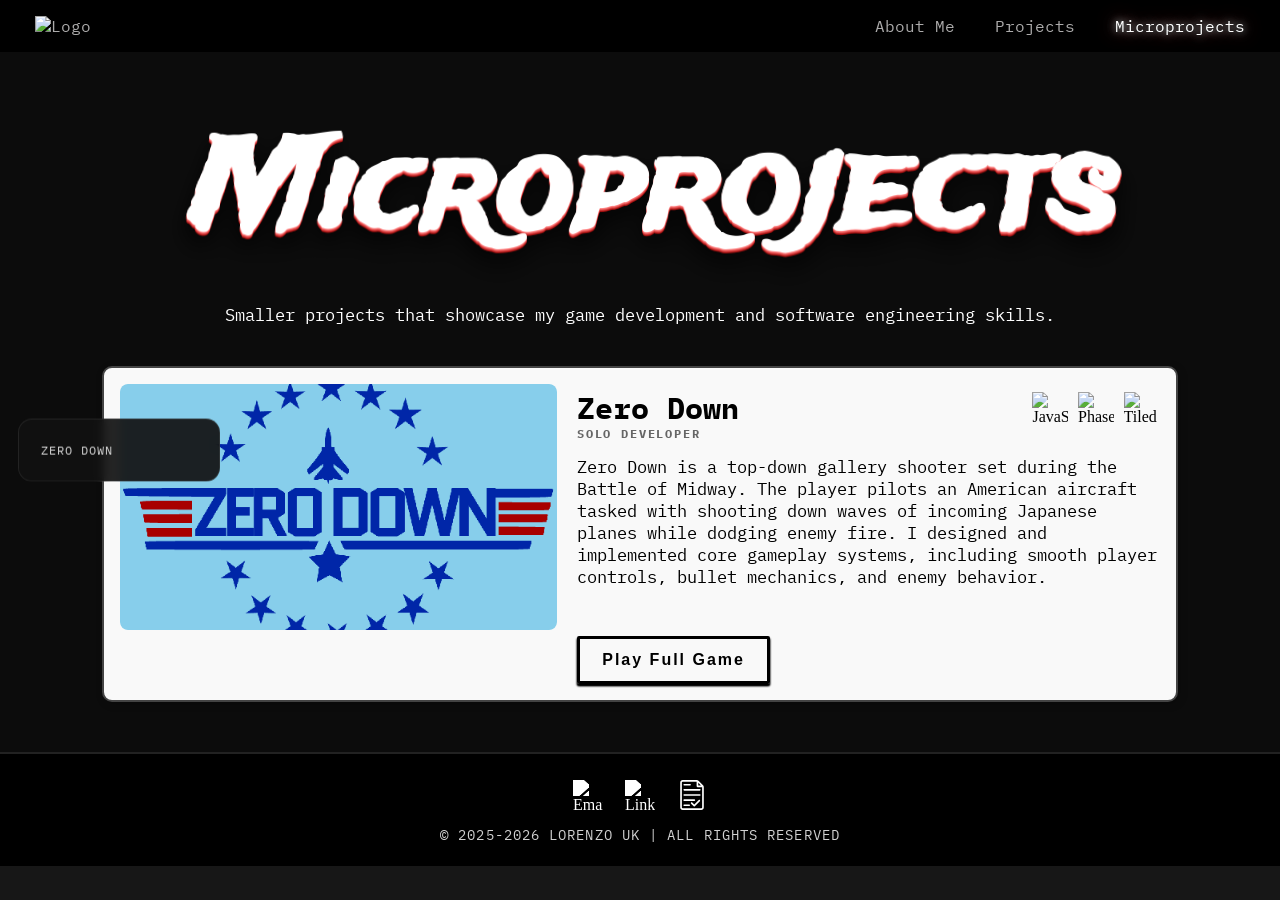
==== microprojects.html @ 1fa62e20 "Portfolio v3.2 - New Tabs Projects and Microprojects" ====
<!DOCTYPE html>
<html lang="en">
<head>
    <meta charset="UTF-8">
    <meta name="viewport" content="width=device-width, initial-scale=1.0">
    <title>Lorenzo Uk - Microprojects</title>
    <link rel="preconnect" href="https://fonts.googleapis.com">
    <link rel="preconnect" href="https://fonts.gstatic.com" crossorigin>
    <link href="https://fonts.googleapis.com/css2?family=Trade+Winds&display=swap" rel="stylesheet">
    <link href="https://fonts.googleapis.com/css2?family=IBM+Plex+Mono:ital,wght@0,100;0,200;0,300;0,400;0,500;0,600;0,700;1,100;1,200;1,300;1,400;1,500;1,600;1,700&family=Londrina+Outline&family=Rubik+Glitch&display=swap" rel="stylesheet">
    <link rel="icon" href="img/icons/logo.png" type="image/png">
    <link rel="stylesheet" href="style.css">
</head>
<body class="projects-page microprojects-page">

    <!-- Navigation Bar -->
    <nav class="navbar">
        <div class="home">
            <a href="index.html" class="nav-link nav-home"><img src="img/icons/logo.png" alt="Logo" class="logo"></a>
        </div>
        <a href="about.html" class="nav-link">About Me</a>
        <a href="projects.html" class="nav-link">Projects</a>
        <a href="microprojects.html" class="nav-link active">Microprojects</a>
    </nav>

    <nav class="project-side-nav" aria-label="Project navigation">
        <ul>
            <li><a href="#zero-down">Zero Down</a></li>
        </ul>
    </nav>

    <main>
        <!-- Projects -->
        <section class="project-showcase" id="projects">
        <div class="projects-overlay">
            <div class="projects">
            <div class="projects-text">
                <h1>Microprojects</h1>
                <p>Smaller projects that showcase my game development and software engineering skills.</p>
            </div>
                <div class="content-box content-box-split" data-card-href="projects.html#zero-down">
                    <div class="showcase-section">
                        <img class="showcase-img" src="img/showcase/zerodown.png" alt="Zero Down">
                    </div>
                    <div class="contents">
                        <h2>Zero Down</h2>
                        <div class="project-role">Solo Developer</div>
                        <div class="project-icons">
                            <img class="icon-img" src="img/icons/javascript.svg" alt="JavaScript">
                            <img class="icon-img" src="img/icons/phaser.png" alt="Phaser">
                            <img class="icon-img" src="img/icons/tiled.png" alt="Tiled">
                        </div>
                        <p>Zero Down is a top-down gallery shooter set during the Battle of Midway. The player pilots an American aircraft tasked with shooting down waves of incoming Japanese planes while dodging enemy fire. I designed and implemented core gameplay systems, including smooth player controls, bullet mechanics, and enemy behavior.</p>
                        <div class="project-actions">
                            <div class="project-actions">
                                <a class="project-link project-link-primary" href="https://lorenzouk.itch.io/zero-down" target="_blank" rel="noopener noreferrer">
                                    <span>Play Full Game</span>
                                </a>
                            </div>
                        </div> 
                    </div>
                </div>
            </div>
        </div>
        </section>

        <!-- Footer -->
        <footer>
            <nav class="socials" id="socials" aria-label="Social media links">
                    <a href="mailto:lorenzokiri.uk@gmail.com" target="_blank" rel="noopener noreferrer" aria-label="Email">
                        <img src="img/icons/social-email.svg" alt="Email" class="social-icon" width="40" height="40">
                    </a>
                    <a href="https://www.linkedin.com/in/lorenzo-uk/" target="_blank" rel="noopener noreferrer" aria-label="LinkedIn">
                        <img src="img/icons/social-linkedin.svg" alt="LinkedIn" class="social-icon" width="40" height="40">
                    </a>
                    <a href="downloads/lorenzo_uk_resume.pdf" target="_blank" rel="noopener noreferrer" aria-label="Resume">
                        <img src="img/icons/resume.svg" alt="Resume" class="social-icon" width="40" height="40">
                    </a>
                    </nav>
            <p class="copyright">&copy; 2025-2026 Lorenzo Uk | All rights reserved</p>
        </footer>
  </main>
  <script src="script.js"></script>
</body>
</html>
---- style.css ----
/* Base */
body {
  margin: 0;
}

/* Logo */
.home {
  margin-right: auto;
  display: flex;
  align-items: center;
}

.logo {
  height: 20px;
  width: auto;
  transition: filter 0.2s ease, transform 0.2s ease;
}

.home a {
  display: inline-flex;
  align-items: center;
  transition: transform 0.2s ease;
}

.home a:hover .logo,
.home a.active .logo {
  filter: brightness(0) saturate(100%) invert(19%) sepia(91%) saturate(7244%) hue-rotate(357deg) brightness(91%) contrast(120%) drop-shadow(0 0 10px rgba(255, 90, 90, 0.9));
  transform: scale(1.06);
}

/* Typography */
h1 {
  font-size: 130px;
  font-family: "Trade Winds", system-ui;
  margin-bottom: 1px;
  text-shadow:
    0 1px 0 #ff7d7d,
    0 2px 0 #e65858,
    0 3px 0 #c82f2f,
    0 4px 0 #990d0d,
    0 10px 18px rgba(0, 0, 0, 0.50),
    0 16px 28px rgba(0, 0, 0, 0.40),
    0 24px 40px rgba(0, 0, 0, 0.30);
  transform: perspective(500px) rotateX(6deg) rotateY(-2deg);
}

h2 {
  font-size: 30px;
  margin: 0;
}

h3 {
  font-family: "Londrina Outline", "Rubik Glitch", sans-serif;
  font-size: clamp(2.2rem, 3.5vw, 3rem);
  color: #ff2a2a;
  text-shadow:
    0 0 1px #000000,
    0 0 4px #ff6b6b,
    0 0 8px rgba(255, 26, 26, 0.35),
    0 1px 0 #000000,
    0 2px 0 #000000,
    0 3px 0 #000000,
    0 10px 18px rgba(0, 0, 0, 0.60),
    0 16px 28px rgba(0, 0, 0, 0.45);
  transform: perspective(700px) rotateX(6deg) rotateY(-2deg);
  margin-top: 0;
  margin-left: -8px;
}

h4 {
  font-size: 30px;
  margin-top: 0;
  margin-bottom: 18px;
  font-family: "Trade Winds", system-ui;
  color: #fefcfc;
  text-shadow:
    0 1px 0 #ff7d7d,
    0 2px 0 #e65858,
    0 3px 0 #c82f2f,
    0 4px 0 #990d0d,
    0 10px 18px rgba(0, 0, 0, 0.50),
    0 16px 28px rgba(0, 0, 0, 0.40),
    0 24px 40px rgba(0, 0, 0, 0.30);
  transform: perspective(500px) rotateX(6deg) rotateY(-2deg);
}

p {
  font-size: 16.5px;
  font-family: "IBM Plex Mono", monospace;
}

.role-prefix {
  color: #d9f6ff;
}

.role-text {
  display: inline-block;
  margin-left: 250px;
  margin-top: -10px;
  font-family: "Londrina Outline", "Rubik Glitch", sans-serif;
  font-size: clamp(2.2rem, 3.5vw, 3rem);
  color: #ff2a2a;
  text-shadow:
    0 0 1px #000000,
    0 0 4px #ff6b6b,
    0 0 8px rgba(255, 26, 26, 0.35),
    0 1px 0 #000000,
    0 2px 0 #000000,
    0 3px 0 #000000,
    0 10px 18px rgba(0, 0, 0, 0.60),
    0 16px 28px rgba(0, 0, 0, 0.45);
  transform: perspective(700px) rotateX(6deg) rotateY(-2deg);
  transition: opacity 0.35s ease, transform 0.35s ease;
}

.role-text.show {
  opacity: 1;
  transform: translateY(0) scale(1);
}

.role-text:not(.show) {
  opacity: 0;
  transform: translateY(8px) scale(0.97);
}

.role-cursor {
  color: #ffffff;
  animation: cursorBlink 1s steps(1) infinite;
}

/* Navigation */
.navbar {
  position: fixed;
  top: 0;
  left: 0;
  background-color: black;
  box-sizing: border-box;
  display: flex;
  padding: 2px 15px;
  width: 100%;
  z-index: 1000;
}

.navbar a,
.navbar .nav-link {
  color: rgb(172, 171, 171);
  text-decoration: none;
  padding: 14px 20px;
  font-size: 16px;
  font-family: "IBM Plex Mono", monospace;
  transition: color 0.3s ease, text-shadow 0.3s ease, box-shadow 0.3s ease, transform 0.2s ease;
}

.navbar .nav-link {
  display: inline-flex;
  align-items: center;
  justify-content: center;
  border-radius: 6px;
}

.navbar .nav-link:hover,
.navbar .nav-link.active {
  color: #fff;
  text-shadow: 0 0 8px rgba(255, 255, 255, 0.8), 0 0 18px rgba(255, 90, 90, 0.7);
  box-shadow: none;
  transform: none;
}

.navbar .nav-link.active {
  filter: brightness(1.15);
}

.navbar a:hover {
  color: #fff;
  filter: none;
}

/* Hero */
.name {
  position: relative;
  height: 60vh;
  overflow: hidden;
}

.name .bg-video {
  position: absolute;
  top: 50%;
  left: 50%;
  width: 1920px;
  height: 1080px;
  transform: translate(-50%, -50%);
  object-fit: contain;
  z-index: -1;
  pointer-events: none;
}

.overlay {
  width: 100%;
  height: 100%;
  background: linear-gradient(rgba(0, 0, 0, 0.65), rgba(0, 0, 0, 0.75));
}

.name-layout {
  position: absolute;
  inset: 0;
  display: flex;
  align-items: center;
  justify-content: flex-start;
  gap: 40px;
  padding: 0 8%;
  box-sizing: border-box;
}

.hero-photo {
  width: 330px !important;
  height: auto !important;
  object-fit: contain !important;
  filter: drop-shadow(0 0 10px rgba(0, 0, 0, 0.55));
  opacity: 0.95;
  margin-top: 200px;
}

.name-text {
  position: absolute;
  top: 54%;
  left: 50%;
  transform: translate(-50%, -50%);
  text-align: center;
  color: white;
  line-height: 0.9;
}

.name-text h1 {
  letter-spacing: 2px;
  margin-bottom: 0;
  text-shadow:
    0 2px 0 #ffbfbf,
    0 4px 0 #ff8c8c,
    0 6px 0 #f04d4d,
    0 8px 0 #d81c1c,
    0 12px 20px rgba(0, 0, 0, 0.60),
    0 20px 34px rgba(0, 0, 0, 0.42),
    0 28px 46px rgba(0, 0, 0, 0.30);
  transform: perspective(700px) rotateX(8deg) rotateY(-3deg);
}

/* Bio Section */
.bio-section {
  background-color: #0a0a0a;
  padding: 40px 8%;
  border-top: 1px solid #222;
  border-bottom: 1px solid #222;
}

.bio-container {
  max-width: 1200px;
  margin: 0 auto;
  display: flex;  align-items: center;
  justify-content: space-between;
  gap: 60px;
  padding: 50px;
}

.bio-text {
  color: #d9d9d9;
  font-size: 18px;
  line-height: 1.6;
  font-family: "IBM Plex Mono", monospace;
  margin: 0;
}

.tech-stack {
  display: flex;
  flex-direction: column;
  align-items: center;
  border: 2px solid #ff0000;
  padding: 25px 35px;
  border-radius: 8px;
  box-shadow: 0 0 15px rgba(169, 0, 0, 0.636), 0 0 30px rgba(0, 0, 0, 0.5);
  transition: all 0.3s ease;
}

.tech-icons {
  display: grid;
  grid-template-columns: repeat(5, 1fr);
  gap: 20px;
}

.tech-icons img {
  width: 40px;
  height: 40px;
  opacity: 0.8;
  transition: opacity 0.3s ease, transform 0.3s ease;
}

.tech-icons img:hover {
  opacity: 1;
  transform: scale(1.1);
}

.tech-icons a {
  display: flex;
  text-decoration: none;
}

.content-box {
  transition: transform 0.2s ease, box-shadow 0.2s ease;
}

body.microprojects-page .content-box:has(.project-link),
body.microprojects-page .content-box:has(.project-link):hover,
body.microprojects-page .content-box:hover {
  cursor: default;
  transform: none;
  box-shadow: 2px 2px 8px rgba(0,0,0,0.2);
}

.content-box:has(.project-link) {
  cursor: pointer;
}

.content-box:has(.project-link):hover {
  transform: scale(1.02);
}

/* Buttons and Links */
button {
  font-size: 15px;
  font-family: 'FFFFORWA', sans-serif;
  letter-spacing: 2px;
  font-weight: bold;
  text-align: center;
  padding: 0.7em 2em;
  border: 3px solid #000;
  border-radius: 2px;
  background: none;
  color: #000;
  text-decoration: none;
  box-shadow: 0 2px 2px black, 0 2px 2px black;
  transition: 0.3s ease all;
  position: relative;
  z-index: 1;
}

button:before {
  content: '';
  position: absolute;
  top: 0;
  left: 50%;
  right: 50%;
  bottom: 0;
  background-color: black;
  opacity: 0;
  transition: 0.5s all ease;
  z-index: -1;
}

button:hover,
button:focus-visible {
  color: white;
}

button:hover:before,
button:focus-visible:before {
  left: 0;
  right: 0;
  opacity: 1;
}

button:active {
  transform: scale(0.9);
}

.project-actions {
  display: flex;
  align-items: center;
  justify-content: flex-start;
  gap: 12px;
  flex-wrap: wrap;
  margin-top: 1.5rem;
}

.project-link {
  display: inline-flex;
  align-items: center;
  justify-content: center;
  gap: 0.65rem;
  min-height: 48px;
  padding: 0.7em 1.4em;
  font-family: 'Raleway', sans-serif;
  letter-spacing: 2px;
  font-weight: bold;
  border: 3px solid #000;
  border-radius: 2px;
  background: none;
  color: #000;
  text-decoration: none;
  box-shadow: 0 2px 2px black, 0 2px 2px black;
  transition: 0.3s ease all;
  position: relative;
  z-index: 1;
  box-sizing: border-box;
}

.resume-button {
  margin-top: 1.75rem;
  border-color: #ff2a2a;
  color: #ff2a2a;
  box-shadow: 0 2px 2px rgba(255, 42, 42, 0.7), 0 2px 2px rgba(255, 42, 42, 0.7);
}

.project-link.resume-button:before {
  content: '';
  position: absolute;
  top: 0;
  left: 50%;
  right: 50%;
  bottom: 0;
  background-color: #ff2a2a;
  opacity: 0;
  transition: 0.5s all ease;
  z-index: -1;
}

.project-link.resume-button:hover,
.project-link.resume-button:focus-visible {
  color: #fff;
}

.project-link.resume-button:hover:before,
.project-link.resume-button:focus-visible:before {
  left: 0;
  right: 0;
  opacity: 1;
}

.project-link:before {
  content: '';
  position: absolute;
  top: 0;
  left: 50%;
  right: 50%;
  bottom: 0;
  background-color: #000;
  opacity: 0;
  transition: 0.5s all ease;
  z-index: -1;
}

.project-link:hover,
.project-link:focus-visible {
  color: #fff;
}

.project-link:hover:before,
.project-link:focus-visible:before {
  left: 0;
  right: 0;
  opacity: 1;
}

.project-link:active {
  transform: scale(0.9);
}

.project-link img {
  width: 20px;
  height: 20px;
  display: block;
  filter: brightness(0) saturate(100%);
}

.project-link:hover img,
.project-link:focus-visible img {
  filter: brightness(0) invert(1);
}

.project-link-primary {
  order: 1;
  flex: 0 0 auto;
}

.project-link-github {
  order: 2;
  min-width: 132px;
  background-color: #000;
  color: #fff;
}

.project-link-github:before {
  background-color: #fff;
}

.project-link-github img {
  filter: brightness(0) invert(1);
}

.project-link-github:hover,
.project-link-github:focus-visible {
  color: #000;
}

.project-link-github:hover img,
.project-link-github:focus-visible img {
  filter: brightness(0) saturate(100%);
}

.project-icons {
  margin: 0.75rem 0 0.2rem;
}

.project-icons .icon-img {
    width: 24px;
    height: auto;
    margin-right: 0.4rem;
    vertical-align: middle;
    animation: none !important;
    transition: none !important;
    filter: none !important;
    cursor: default !important;
}

.project-icons .icon-img:hover {
    transform: none !important;
    filter: none !important;
}

.project-role {
    font-size: 0.72rem;
    font-weight: 700;
    letter-spacing: 0.16em;
    text-transform: uppercase;
    color: #666;
  margin: 0 0 0.9rem;
}

.box {
  color: black;
  width: 260px;
  padding: 20px;
  border-radius: 10px;
  background: linear-gradient(135deg, #ffffff 0%, #f9f9f9 100%);
  box-shadow: 2px 2px 8px rgba(0,0,0,0.2);
  transition: all 0.4s ease;
  opacity: 0;
  transform: translateY(40px);
  position: relative;
  overflow: hidden;
}

.box::before {
  position: absolute;
  top: -50%;
  left: -50%;
  width: 200%;
  height: 200%;
  background: radial-gradient(circle, rgba(255,255,255,0.3) 0%, transparent 70%);
  opacity: 0;
  transition: opacity 0.4s ease;
  pointer-events: none;
}

.box:hover::before {
  opacity: 1;
}

.box:hover {
  transform: translateY(-12px) scale(1.03);
  box-shadow: 0 12px 24px rgba(0, 0, 0, 0.25), 0 0 40px rgba(0, 0, 0, 0.1);
}

.contact {
  max-width: 900px;
  margin: 0 auto;
  text-align: center;
}

.contact h3 {
  margin-bottom: 12px;
  margin-left: 0;
}

.contact p {
  margin: 0 auto;
  max-width: 700px;
  color: #d9d9d9;
  line-height: 1.7;
  font-size: 1rem;
}

.socials {
  display: flex;
  align-items: center;
  gap: 18px;
  flex-wrap: wrap;
  margin: 28px auto 0;
  margin-left: -7px;
  max-width: 900px;
}

.socials a {
  display: inline-flex;
  align-items: center;
  justify-content: center;
  width: 42px;
  height: 42px;
  border: none;
  background: transparent;
  border-radius: 0;
  transition: transform 0.2s ease;
}

.social-icon {
  width: 38px;
  height: 38px;
  display: block;
  object-fit: contain;
  filter: brightness(0) invert(1);
  transition: filter 0.2s ease;
}

.socials a:hover .social-icon {
  filter: brightness(0) saturate(100%) invert(24%) sepia(99%) saturate(7120%) hue-rotate(352deg) brightness(95%) contrast(105%);
}

footer .socials {
  display: flex;
  align-items: center;
  justify-content: center;
  gap: 14px;
  flex-wrap: wrap;
  margin: 0 auto;
  width: 100%;
}

footer .socials a {
  width: 38px;
  height: 38px;
}

footer .social-icon {
  width: 30px;
  height: 30px;
}

footer {
  display: flex;
  flex-direction: column;
  justify-content: center;
  align-items: center;
  gap: 12px;
  background: #000000;
  border-top: 1px solid #222;
  padding: 22px 16px;
  width: 100%;
  box-sizing: border-box;
}

.copyright {
  margin: 0;
  color: #d1d1d1;
  font-size: 0.85rem;
  letter-spacing: 0.08em;
  text-transform: uppercase;
  text-align: center;
}


/* Projects */
.projects-page {
  background: #171717;
  scroll-behavior: smooth;
}

.projects-page .project-side-nav {
  position: fixed;
  left: 18px;
  top: 50%;
  transform: translateY(-50%);
  width: 200px;
  background: rgba(18, 18, 18, 0.92);
  border: 1px solid rgba(255, 255, 255, 0.08);
  border-radius: 14px;
  z-index: 1200;
  backdrop-filter: blur(4px);
}

.projects-page .project-side-nav ul {
  list-style: none;
  margin: 0;
  padding: 12px 10px;
  display: flex;
  flex-direction: column;
  gap: 8px;
}

.projects-page .project-side-nav a {
  display: block;
  padding: 10px 12px;
  border-radius: 9px;
  color: #d9d9d9;
  text-decoration: none;
  font-family: "IBM Plex Mono", monospace;
  font-size: 0.78rem;
  letter-spacing: 0.08em;
  text-transform: uppercase;
  line-height: 1.35;
  transition: background-color 0.2s ease, color 0.2s ease, box-shadow 0.2s ease, transform 0.2s ease;
}

.projects-page .project-side-nav a:hover,
.projects-page .project-side-nav a.active {
  background: rgba(255, 255, 255, 0.06);
  color: #ffffff;
  box-shadow: inset 0 0 0 1px rgba(255, 255, 255, 0.08);
  transform: translateX(2px);
}

.project-showcase {
  background-color: #171717;
  border-top: 1px solid #151515;
  border-bottom: 1px solid #222;
}

.project-showcase .projects-overlay {
  background: rgba(10, 10, 10, 0.82);
  padding: 50px 8%;
}

.projects-background {
  position: relative;
  overflow: hidden;
  background: linear-gradient(135deg, #0b0b0b 0%, #232323 100%);
}

.projects {
  justify-content: space-between;
  margin: 0 auto;
  color: white;
}

.projects-overlay {
  background: rgba(0, 0, 0, 0.7);
  position: relative;
  z-index: 2;
  padding: 50px;
}

.projects-text {
  text-align: center;
  margin-top: -60px;
  margin-bottom: 40px;
}


.featured-project-card {
  width: min(1040px, 100%);
  margin: 0 auto 42px;
  padding: 22px 22px 18px;
  background: #ffffff;
  border: 2px solid #000000;
  border-radius: 10px;
  color: #111111;
  box-shadow: 0 2px 0 rgba(0, 0, 0, 0.25);
  scroll-margin-top: 90px;
}

.featured-project-header {
  display: flex;
  align-items: center;
  justify-content: space-between;
  gap: 16px;
  margin-bottom: 18px;
}

.featured-project-header > div:first-child {
  display: flex;
  flex-direction: column;
  justify-content: center;
}

.featured-tag {
  display: inline-block;
  padding: 6px 10px;
  margin-bottom: 10px;
  border-radius: 999px;
  font-size: 0.68rem;
  font-family: "IBM Plex Mono", monospace;
  letter-spacing: 0.12em;
  text-transform: uppercase;
}

.featured-project-card h2 {
  margin: 0;
  font-size: clamp(1.9rem, 3vw, 3.2rem);
  font-family: "IBM Plex Mono", monospace;
  font-weight: 700;
  letter-spacing: 0.02em;
  text-shadow: none;
  margin-left: -4px;
  color: #111111;
}

.featured-project-card .project-role {
  margin: -3px 0 0;
  font-size: 1rem;
  font-family: "IBM Plex Mono", monospace;
  font-weight: 700;
  letter-spacing: 0.12em;
  text-transform: uppercase;
  color: #333333;
}

.featured-project-card .project-time {
  margin: 6px 0 0;
  font-size: 0.8rem;
  font-family: "IBM Plex Mono", monospace;
  font-weight: 600;
  letter-spacing: 0.08em;
  text-transform: uppercase;
  color: #666666;
}

.project-tech-icons {
  display: flex;
  align-items: center;
  justify-content: flex-end;
  flex-wrap: wrap;
  gap: 12px;
  padding: 12px 14px;
  background: rgba(0, 0, 0, 0.02);
  border: 1px solid rgba(0, 0, 0, 0.08);
  border-radius: 12px;
  height: fit-content;
  align-self: flex-start;
  margin-top: 0px;
}

.project-tech-icons .icon-img {
  width: 33px;
  height: 33px;
  object-fit: contain;
  border-radius: 10px;
  padding: 5px;
  background: #ffffff;
  border: 1px solid rgba(0, 0, 0, 0.08);
}

.featured-images {
  display: grid;
  grid-template-columns: repeat(2, minmax(0, 1fr));
  gap: 18px;
  margin-bottom: 22px;
  align-items: stretch;
}

.featured-images img,
.featured-images video {
  display: block;
  width: 100%;
  height: 100%;
  min-height: 330px;
  aspect-ratio: 16 / 10;
  object-fit: cover;
  border-radius: 8px;
  border: none;
  background: transparent;
  box-shadow: none;
}

.cycle-image {
  transition: opacity 2.4s ease-in-out;
  opacity: 1;
}

.project-details-stack {
  display: flex;
  flex-direction: column;
  gap: 18px;
  margin-top: 8px;
}

.detail-block {
  padding: 18px 18px 16px;
  background: #ffffff;
  border: 2px solid #000000;
  border-radius: 8px;
  box-shadow: none;
}

.detail-block h3 {
  margin: 0 0 10px;
  font-size: clamp(1.4rem, 2vw, 2rem);
  font-family: "IBM Plex Mono", monospace;
  color: #111111;
  text-shadow: none;
  transform: none;
}

.detail-block h3 + p {
  margin-top: 0;
  margin-bottom: 18px;
}

.detail-block p:last-child {
  margin-bottom: 0;
}

.detail-block p,
.detail-block li {
  margin: 0;
  color: #111111;
  line-height: 1.7;
  font-family: "IBM Plex Mono", monospace;
  font-size: 16.5px;
}

.detail-block ul {
  margin: 0;
  padding-left: 1.3rem;
  display: grid;
  gap: 0.25rem;
}

.detail-block li {
  list-style: disc;
}

.content-box {
  color: black;
  flex: 0 0 calc((100% - 24px) / 2);
  min-width: 340px;
  max-width: 1220px;
  padding: 16px;
  margin: 0 auto;
  box-sizing: border-box;
  border: 2px solid #444;
  border-radius: 10px;
  background-color: #f9f9f9;
  box-shadow: 2px 2px 8px rgba(0,0,0,0.2);
  transition: all 0.6s ease;
}

.projects-track .content-box + .content-box {
  margin-top: 20px;
}

.content-box-split {
  display: flex;
  align-items: flex-start;
  gap: 20px;
}

.content-box-split .showcase-section {
  flex: 0 0 42%;
  width: auto;
  margin: 0;
}

.content-box-split .contents {
  flex: 1;
  min-width: 0;
  position: relative;
  padding-right: 0;
}

.content-box-split .project-icons {
  position: absolute;
  top: -7px;
  right: 0;
  margin: 0;
  display: flex;
  align-items: center;
  gap: 0.6rem;
}

.content-box-split .project-icons .icon-img {
  width: 36px;
  margin-right: 0;
}

.content-box:hover {
  transform: scale(1.02);
  box-shadow: 4px 4px 16px rgba(0, 0, 0, 0.3);
}

.content-box h2 {
  margin: 8px 0 4px;
  line-height: 1.05;
}

.content-box h2,
.content-box .project-role,
.content-box p {
  font-family: "IBM Plex Mono", monospace;
}

.project-role {
  line-height: 1;
  margin: 0 0 0.95rem;
}

.content-box .project-icons {
  margin: 0.9rem 0 0.2rem;
}

.content-box .project-actions {
  justify-content: flex-start;
}

.showcase-section {
  width: 100%;
  margin: 12px 0;
  border-radius: 8px;
  overflow: hidden;
  background-color: #fff;
  display: flex;
  align-items: center;
  justify-content: center;
  aspect-ratio: 16 / 9;
}

.showcase-section video,
.showcase-section img {
  display: block;
  width: 100%;
  height: 100%;
  object-fit: cover;
  border-radius: 6px;
}

.showcase-section--lower video,
.showcase-section--lower img {
  object-position: 55%;
}

.showcase-section .tile-mapping-zoom {
  transform: scale(3);
  transform-origin: center;
}
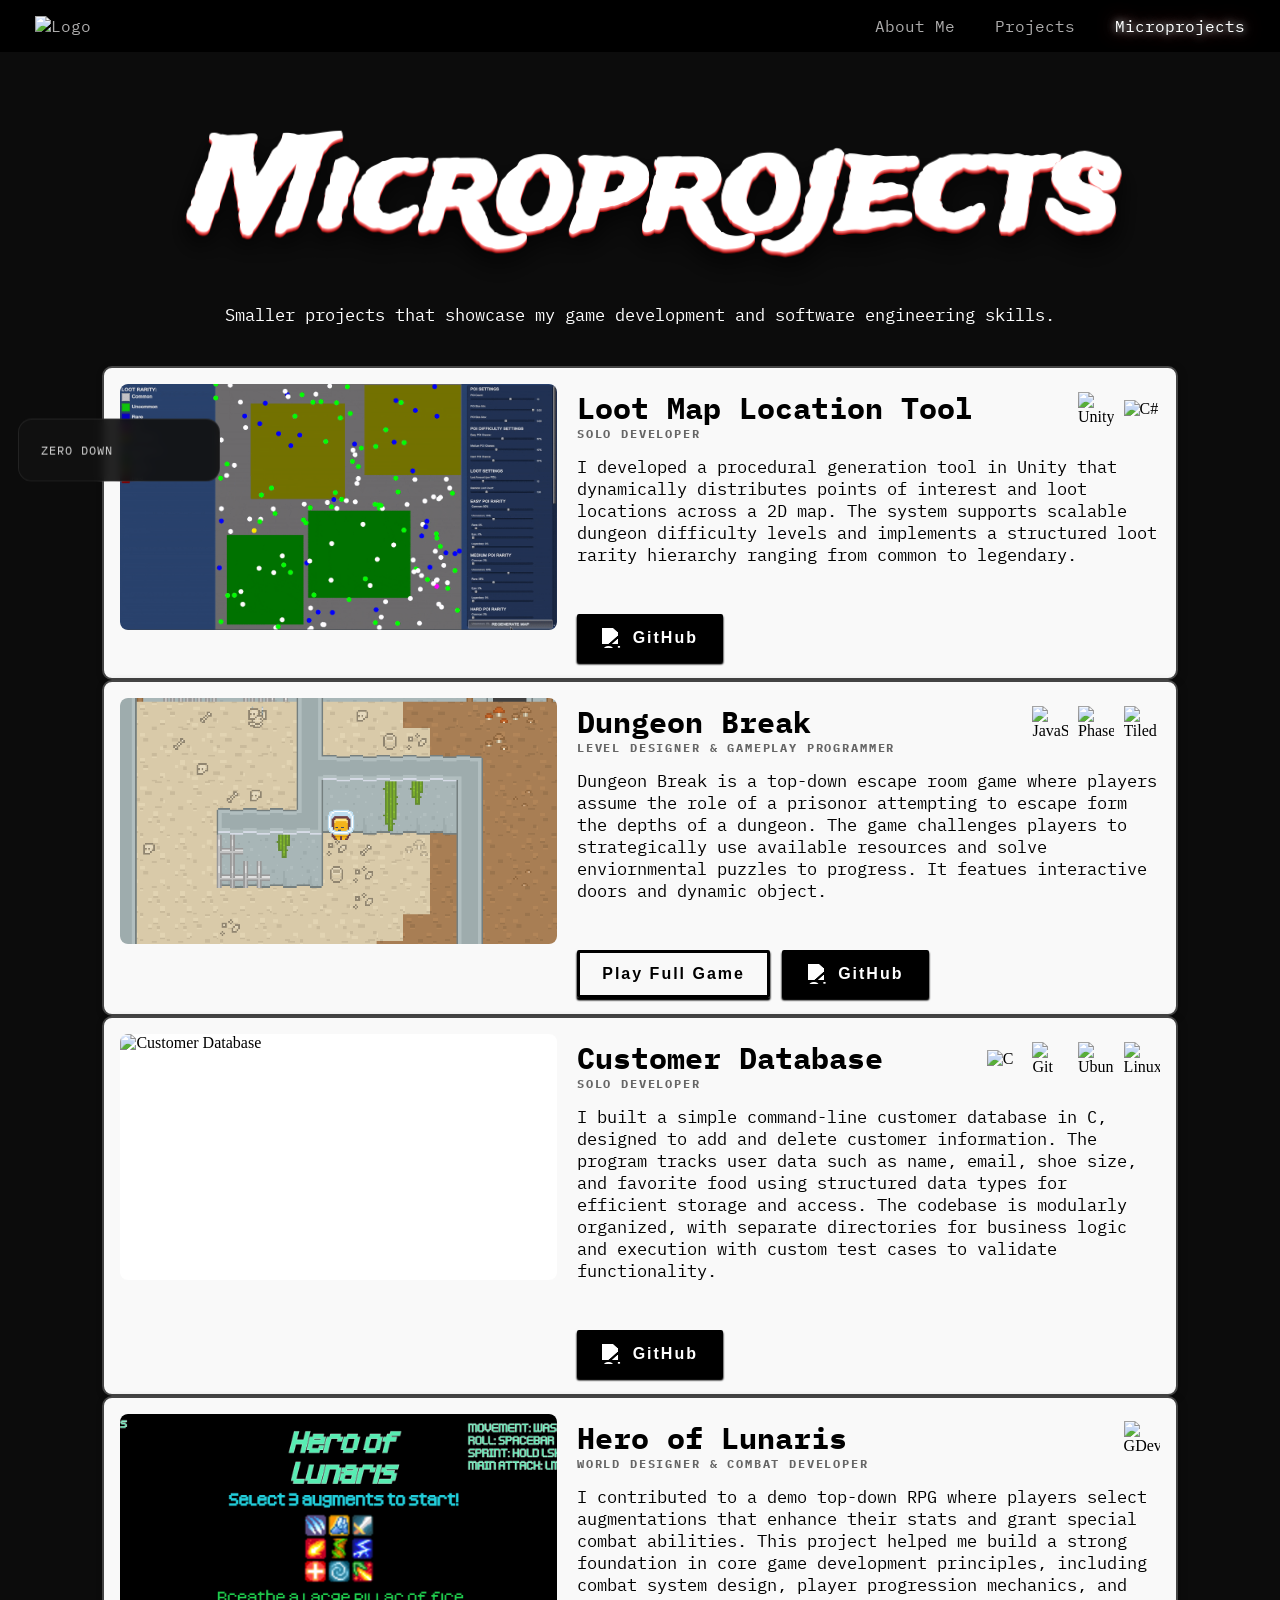
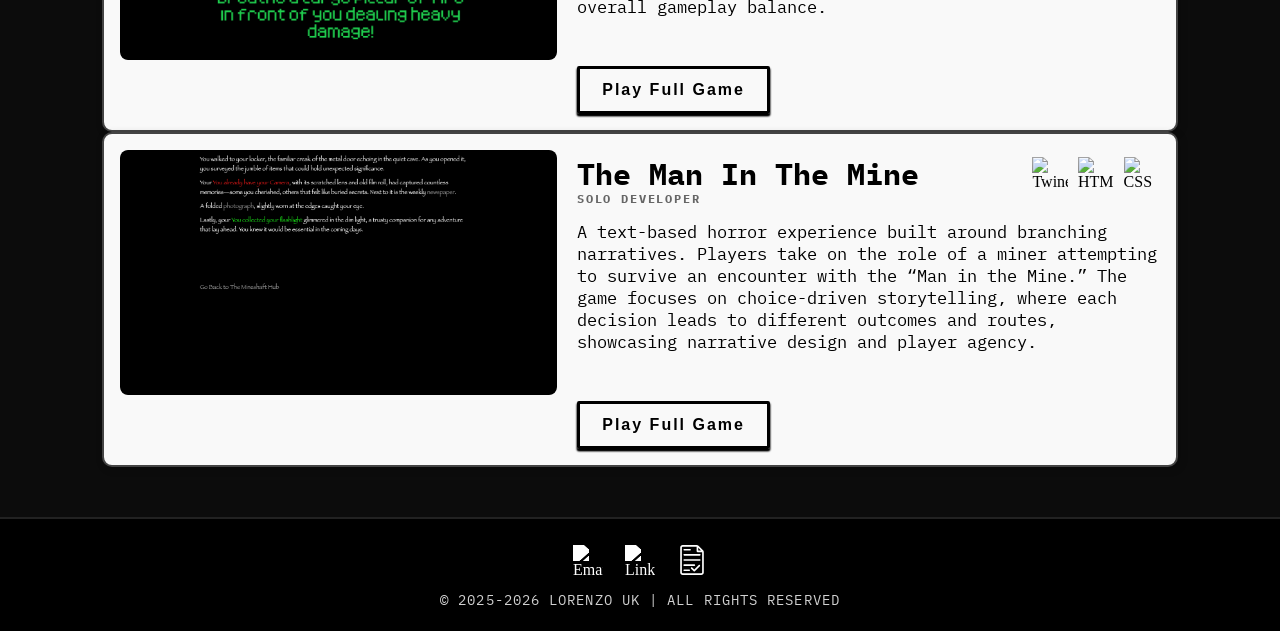
==== commit 27fbac54: "Portfolio v3.2.1 - New Tabs Projects and Microprojects" ====
--- a/microprojects.html
+++ b/microprojects.html
@@ -38,28 +38,126 @@
                 <h1>Microprojects</h1>
                 <p>Smaller projects that showcase my game development and software engineering skills.</p>
             </div>
+
                 <div class="content-box content-box-split" data-card-href="projects.html#zero-down">
                     <div class="showcase-section">
-                        <img class="showcase-img" src="img/showcase/zerodown.png" alt="Zero Down">
+                        <img class="showcase-img" src="img/showcase/lootmaplocation.png" alt="Loot Map Location Tool">
                     </div>
                     <div class="contents">
-                        <h2>Zero Down</h2>
+                        <h2>Loot Map Location Tool</h2>
                         <div class="project-role">Solo Developer</div>
+                        <div class="project-icons">
+                            <img class="icon-img" src="img/icons/unity.svg" alt="Unity">
+                            <img class="icon-img" src="img/icons/c-sharp.svg" alt="C#">
+                        </div>
+                        <p>I developed a procedural generation tool in Unity that dynamically distributes points of interest and loot locations across a 2D map. The system supports scalable dungeon difficulty levels and implements a structured loot rarity hierarchy ranging from common to legendary.</p>
+                        <div class="project-actions">
+                            <div class="project-actions">
+                                <a class="project-link project-link-github" href="https://github.com/lorenzouk/loot-map-generator" target="_blank" rel="noopener noreferrer" aria-label="GitHub repository for Loot Map Location Tool">
+                                    <img src="img/icons/social-github.svg" alt="GitHub">
+                                    <span>GitHub</span>
+                                </a>
+                            </div>
+                        </div> 
+                    </div>
+                </div>
+
+                <div class="content-box content-box-split" data-card-href="projects.html#zero-down">
+                    <div class="showcase-section">
+                        <img class="showcase-img" src="img/showcase/dungeonbreak.png" alt="Dungeon Break">
+                    </div>
+                    <div class="contents">
+                        <h2>Dungeon Break</h2>
+                        <div class="project-role">Level Designer & Gameplay Programmer</div>
                         <div class="project-icons">
                             <img class="icon-img" src="img/icons/javascript.svg" alt="JavaScript">
                             <img class="icon-img" src="img/icons/phaser.png" alt="Phaser">
                             <img class="icon-img" src="img/icons/tiled.png" alt="Tiled">
                         </div>
-                        <p>Zero Down is a top-down gallery shooter set during the Battle of Midway. The player pilots an American aircraft tasked with shooting down waves of incoming Japanese planes while dodging enemy fire. I designed and implemented core gameplay systems, including smooth player controls, bullet mechanics, and enemy behavior.</p>
+                        <p>Dungeon Break is a top-down escape room game where players assume the role of a prisonor attempting to escape form the depths of a dungeon. The game challenges players to strategically use available resources and solve enviornmental puzzles to progress. It featues interactive doors and dynamic object.</p>
                         <div class="project-actions">
                             <div class="project-actions">
-                                <a class="project-link project-link-primary" href="https://lorenzouk.itch.io/zero-down" target="_blank" rel="noopener noreferrer">
+                                <a class="project-link project-link-github" href="https://github.com/lorenzouk/dungeon-break" target="_blank" rel="noopener noreferrer" aria-label="GitHub repository for Dungeon Break">
+                                    <img src="img/icons/social-github.svg" alt="GitHub">
+                                    <span>GitHub</span>
+                                </a>
+                                <a class="project-link project-link-primary" href="https://lorenzouk.itch.io/dungeon-break" target="_blank" rel="noopener noreferrer">
                                     <span>Play Full Game</span>
                                 </a>
                             </div>
                         </div> 
                     </div>
                 </div>
+
+                <div class="content-box content-box-split" data-card-href="projects.html#zero-down">
+                    <div class="showcase-section">
+                        <img class="showcase-img" src="" alt="Customer Database">
+                    </div>
+                    <div class="contents">
+                        <h2>Customer Database</h2>
+                        <div class="project-role">Solo Developer</div>
+                        <div class="project-icons">
+                            <img class="icon-img" src="img/icons/c.svg" alt="C">
+                            <img class="icon-img" src="img/icons/git.svg" alt="Git">
+                            <img class="icon-img" src="img/icons/ubuntu.svg" alt="Ubuntu">
+                            <img class="icon-img" src="img/icons/linux.svg" alt="Linux">
+                        </div>
+                        <p>I built a simple command-line customer database in C, designed to add and delete customer information. The program tracks user data such as name, email, shoe size, and favorite food using structured data types for efficient storage and access. The codebase is modularly organized, with separate directories for business logic and execution with custom test cases to validate functionality.</p>
+                        <div class="project-actions">
+                            <div class="project-actions">
+                                <a class="project-link project-link-github" href="https://github.com/lorenzouk/customer-database" target="_blank" rel="noopener noreferrer" aria-label="GitHub repository for Customer Database">
+                                    <img src="img/icons/social-github.svg" alt="GitHub">
+                                    <span>GitHub</span>
+                                </a>
+                            </div>
+                        </div> 
+                    </div>
+                </div>
+                
+                <div class="content-box content-box-split" data-card-href="projects.html#hero-of-lunaris">
+                    <div class="showcase-section">
+                        <img class="showcase-img" src="img/showcase/herooflunaris.png" alt="Hero of Lunaris">
+                    </div>
+                    <div class="contents">
+                        <h2>Hero of Lunaris</h2>
+                        <div class="project-role">World Designer & Combat Developer</div>
+                        <div class="project-icons">
+                            <img class="icon-img" src="img/icons/gdevelop.png" alt="GDevelop">
+                        </div>
+                        <p>I contributed to a demo top-down RPG where players select augmentations that enhance their stats and grant special combat abilities. This project helped me build a strong foundation in core game development principles, including combat system design, player progression mechanics, and overall gameplay balance.</p>
+                        <div class="project-actions">
+                            <div class="project-actions">
+                                <a class="project-link project-link-primary" href="https://lorenzouk.itch.io/hero-of-lunaris" target="_blank" rel="noopener noreferrer">
+                                    <span>Play Full Game</span>
+                                </a>
+                            </div>
+                        </div> 
+                    </div>
+                </div>
+
+                <div class="content-box content-box-split" data-card-href="projects.html#the-man-in-the-mine">
+                    <div class="showcase-section">
+                        <img class="showcase-img" src="img/showcase/themaninthemine.png" alt="The Man In The Mine">
+                    </div>
+                    <div class="contents">
+                        <h2>The Man In The Mine</h2>
+                        <div class="project-role">Solo Developer</div>
+                        <div class="project-icons">
+                            <img class="icon-img" src="img/icons/twine.png" alt="Twine">
+                            <img class="icon-img" src="img/icons/html5.svg" alt="HTML5">
+                            <img class="icon-img" src="img/icons/css.svg" alt="CSS">
+                        </div>
+                        <p>A text-based horror experience built around branching narratives. Players take on the role of a miner attempting to survive an encounter with the “Man in the Mine.” The game focuses on choice-driven storytelling, where each decision leads to different outcomes and routes, showcasing narrative design and player agency.</p>
+                        <div class="project-actions">
+                            <div class="project-actions">
+                                <a class="project-link project-link-primary" href="https://lorenzouk.itch.io/the-man-in-the-mine" target="_blank" rel="noopener noreferrer">
+                                    <span>Play Full Game</span>
+                                </a>
+                            </div>
+                        </div> 
+                    </div>
+                </div>
+
             </div>
         </div>
         </section>
